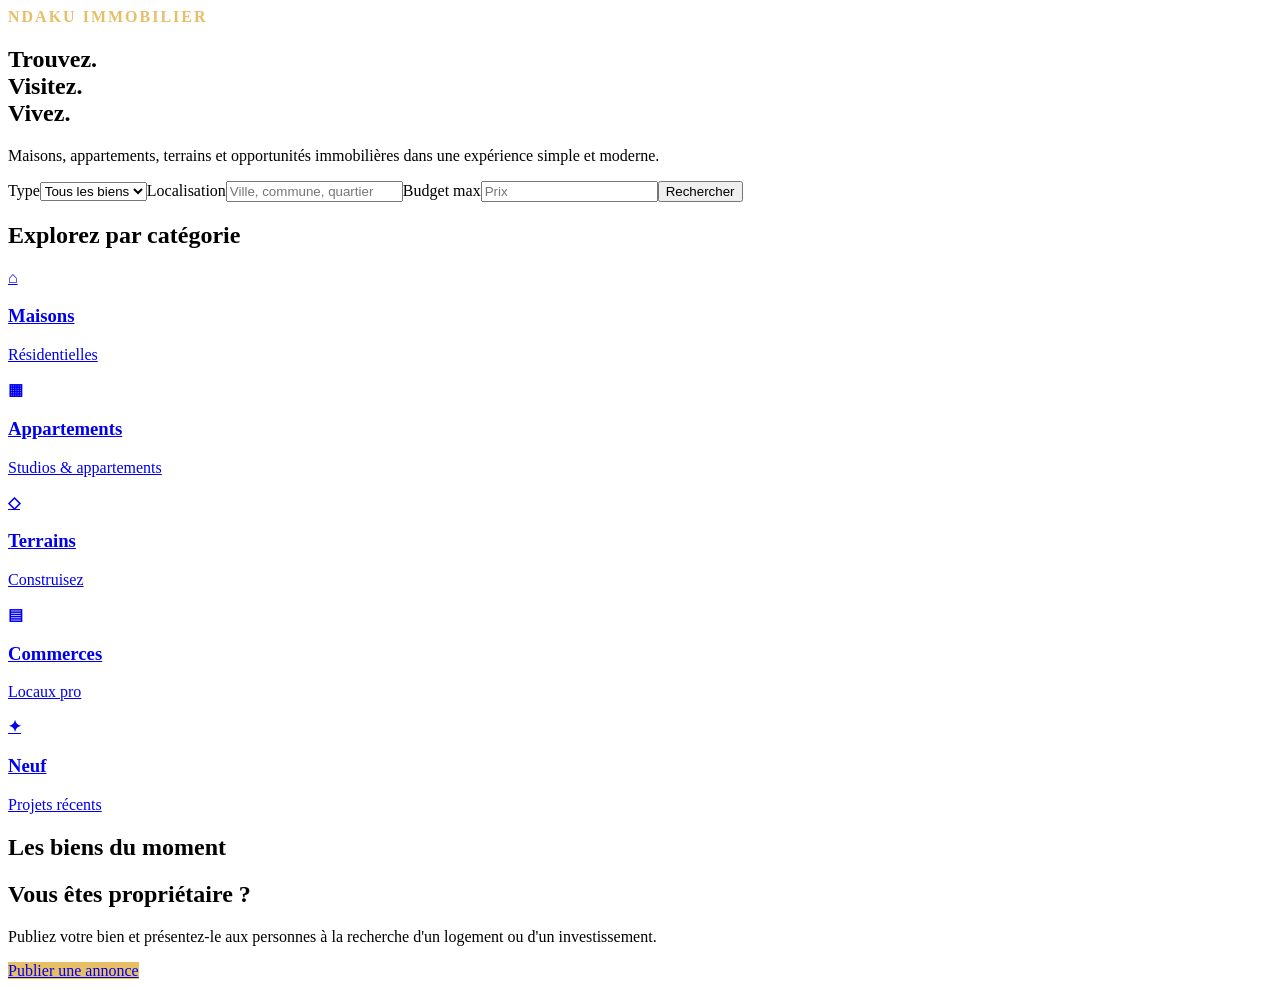
==== index.html @ ea48d619 "Add files via upload" ====
<!doctype html><html lang="fr"><head><meta charset="utf-8"><meta name="viewport" content="width=device-width,initial-scale=1"><meta name="description" content="NDAKU immobilier"><title>NDAKU — Trouvez. Visitez. Vivez.</title><link rel="stylesheet" href="css/style.css"></head><body><div id="header"></div><main><section class="hero"><div class="container"><b style="color:#e6bf67;letter-spacing:2px">NDAKU IMMOBILIER</b><h1>Trouvez.<br><span>Visitez.</span><br>Vivez.</h1><p>Maisons, appartements, terrains et opportunités immobilières dans une expérience simple et moderne.</p><div class="search"><form onsubmit="event.preventDefault();location.href='acheter.html'"><label>Type<select><option>Tous les biens</option><option>Maison</option><option>Appartement</option><option>Terrain</option></select></label><label>Localisation<input placeholder="Ville, commune, quartier"></label><label>Budget max<input type="number" placeholder="Prix"></label><button class="btn primary">Rechercher</button></form></div></div></section><section class="section"><div class="container"><h2>Explorez par catégorie</h2><div class="cats"><a class="card" href="acheter.html"><b>⌂</b><h3>Maisons</h3><p>Résidentielles</p></a><a class="card" href="acheter.html"><b>▦</b><h3>Appartements</h3><p>Studios & appartements</p></a><a class="card" href="acheter.html"><b>◇</b><h3>Terrains</h3><p>Construisez</p></a><a class="card" href="acheter.html"><b>▤</b><h3>Commerces</h3><p>Locaux pro</p></a><a class="card" href="projets-neufs.html"><b>✦</b><h3>Neuf</h3><p>Projets récents</p></a></div></div></section><section class="section muted"><div class="container"><h2>Les biens du moment</h2><div id="featured" class="grid"></div></div></section><section class="section"><div class="container banner"><h2>Vous êtes propriétaire ?</h2><p>Publiez votre bien et présentez-le aux personnes à la recherche d'un logement ou d'un investissement.</p><a class="btn" style="background:#e6bf67" href="publier.html">Publier une annonce</a></div></section></main><div id="footer"></div><script src="js/data.js"></script><script src="js/app.js"></script></body></html>
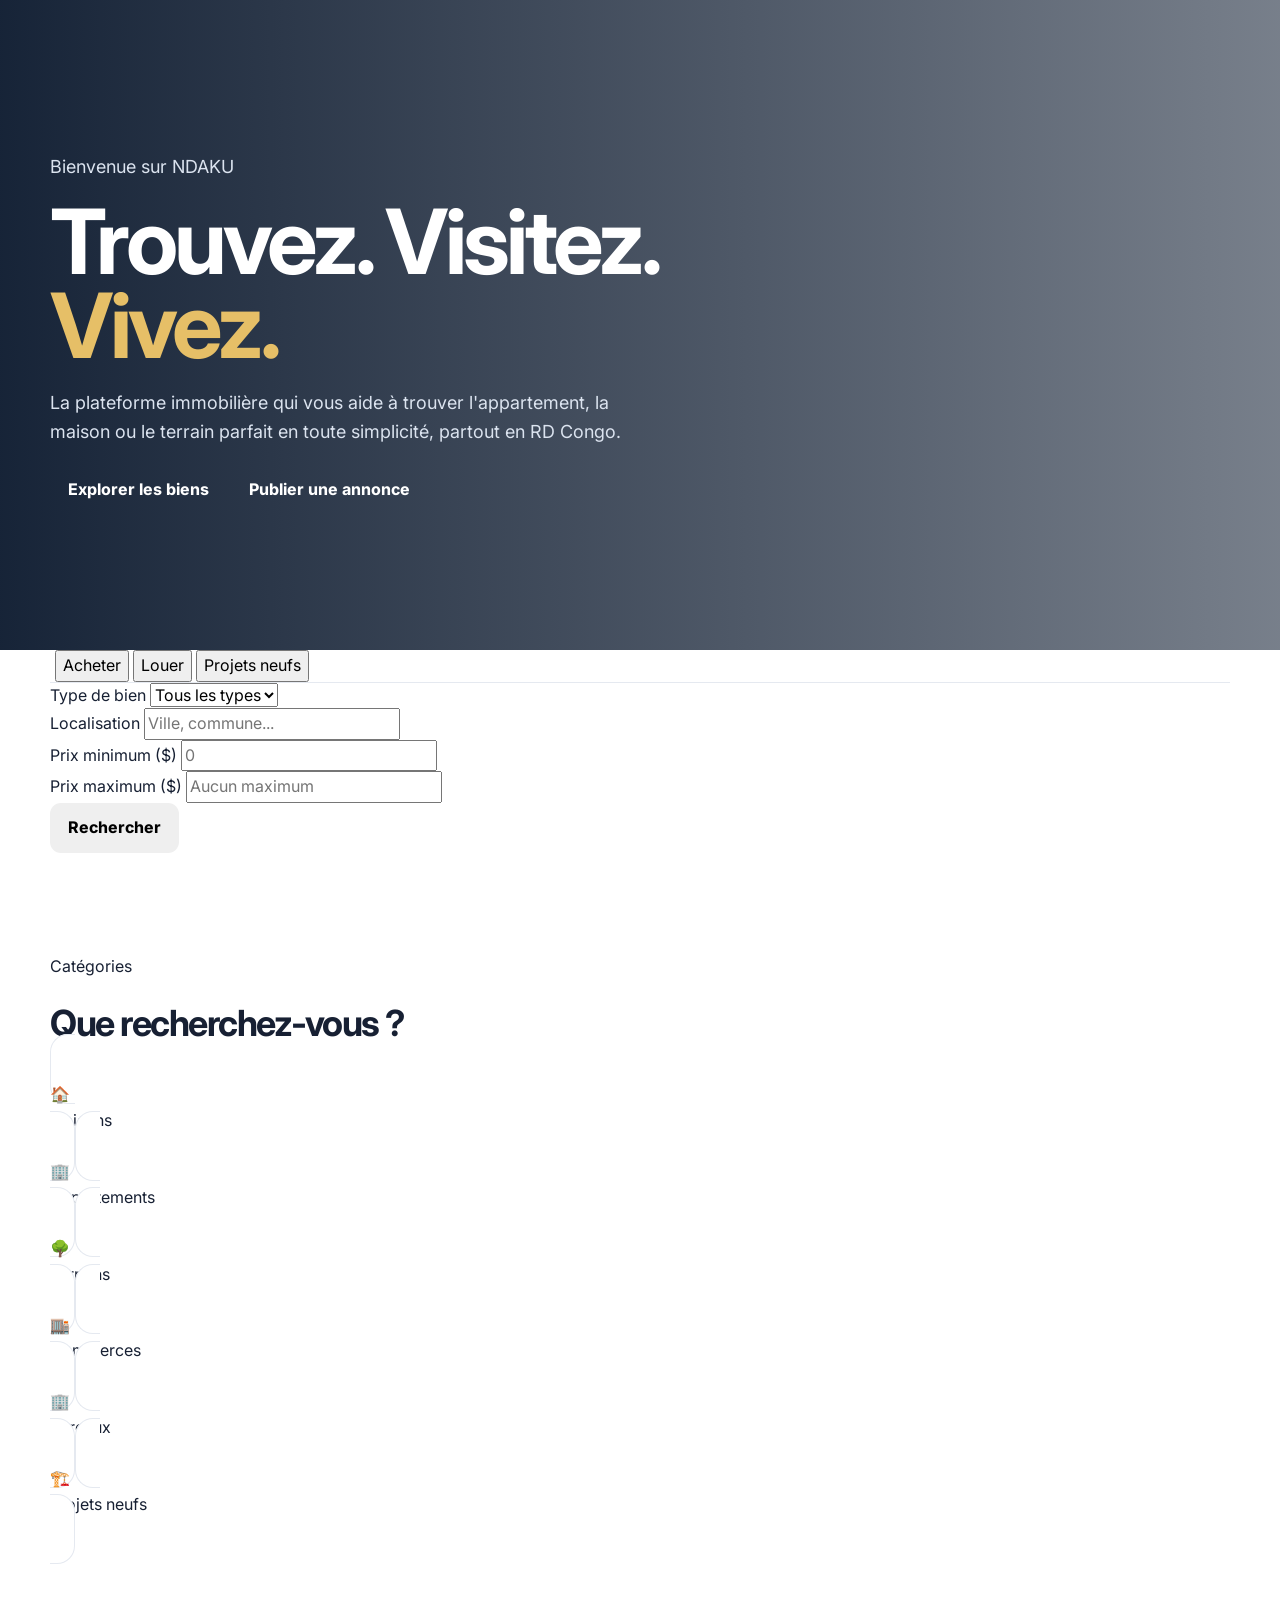
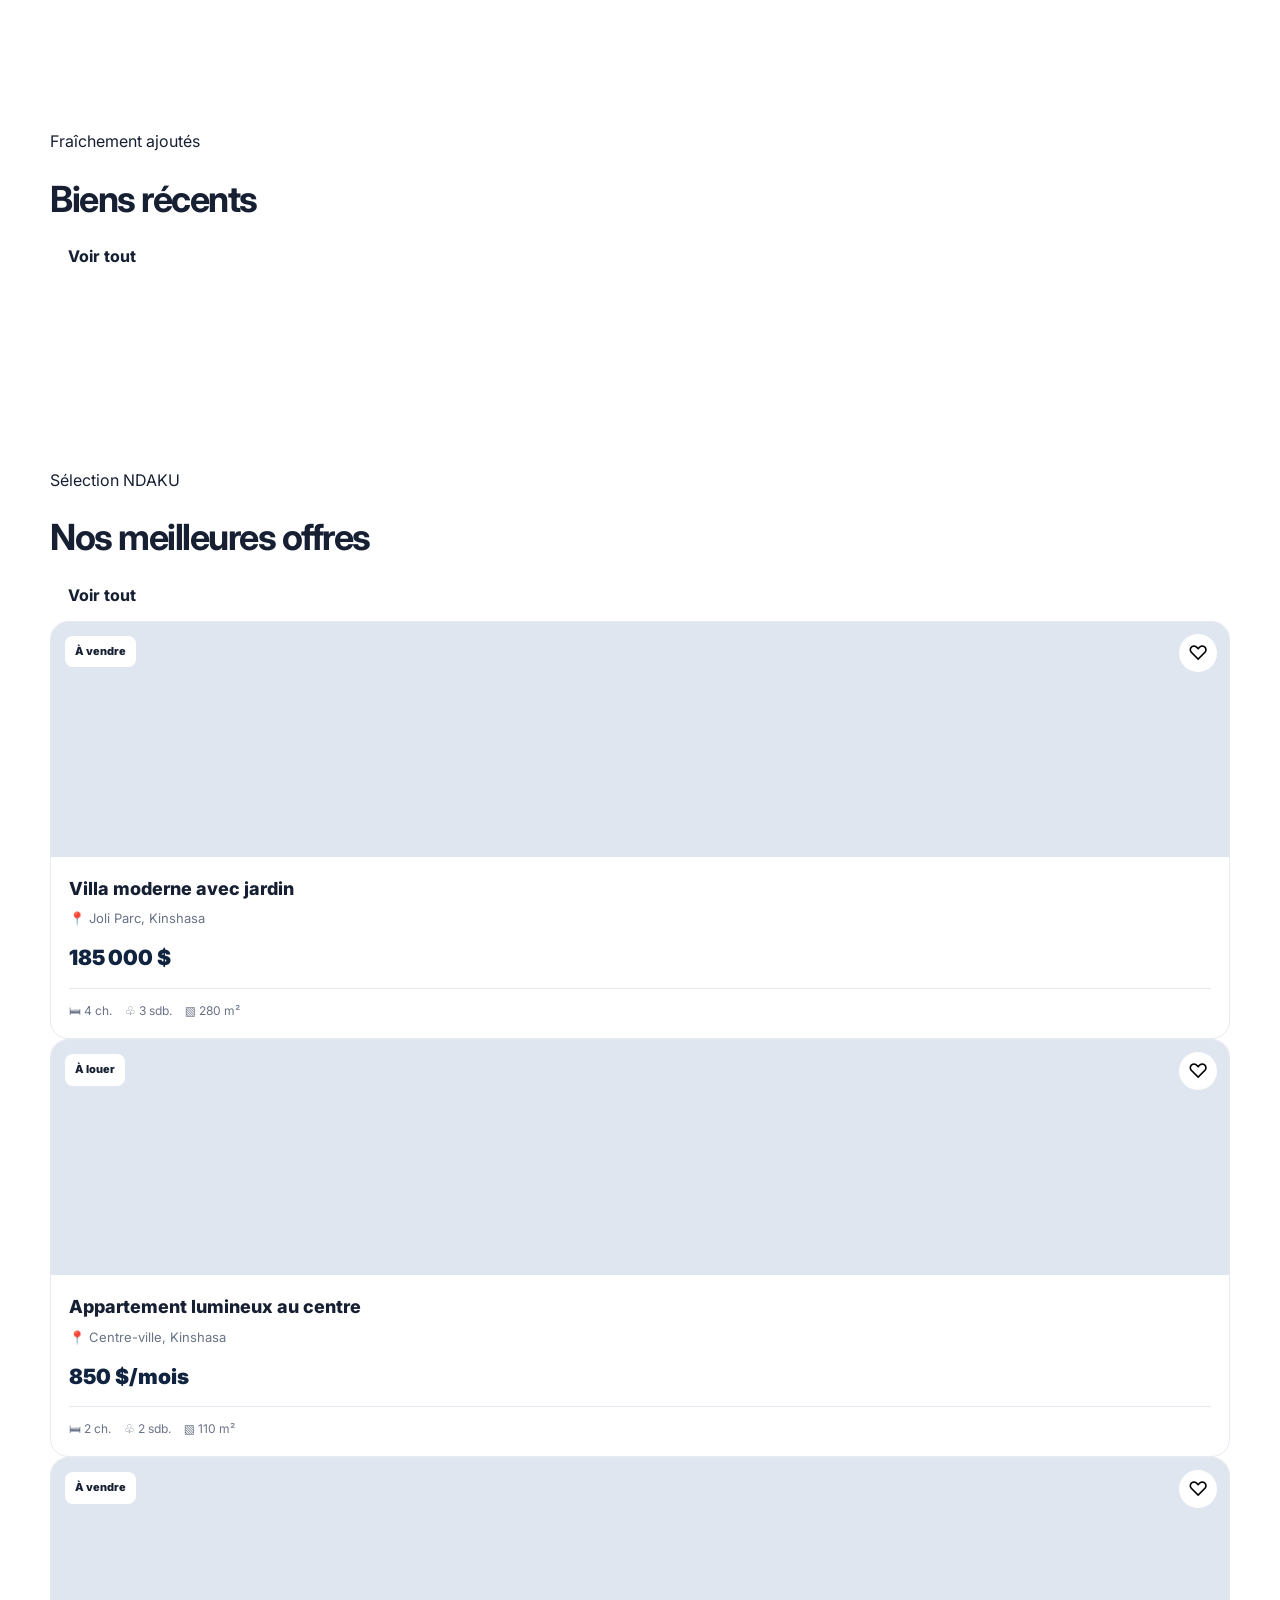
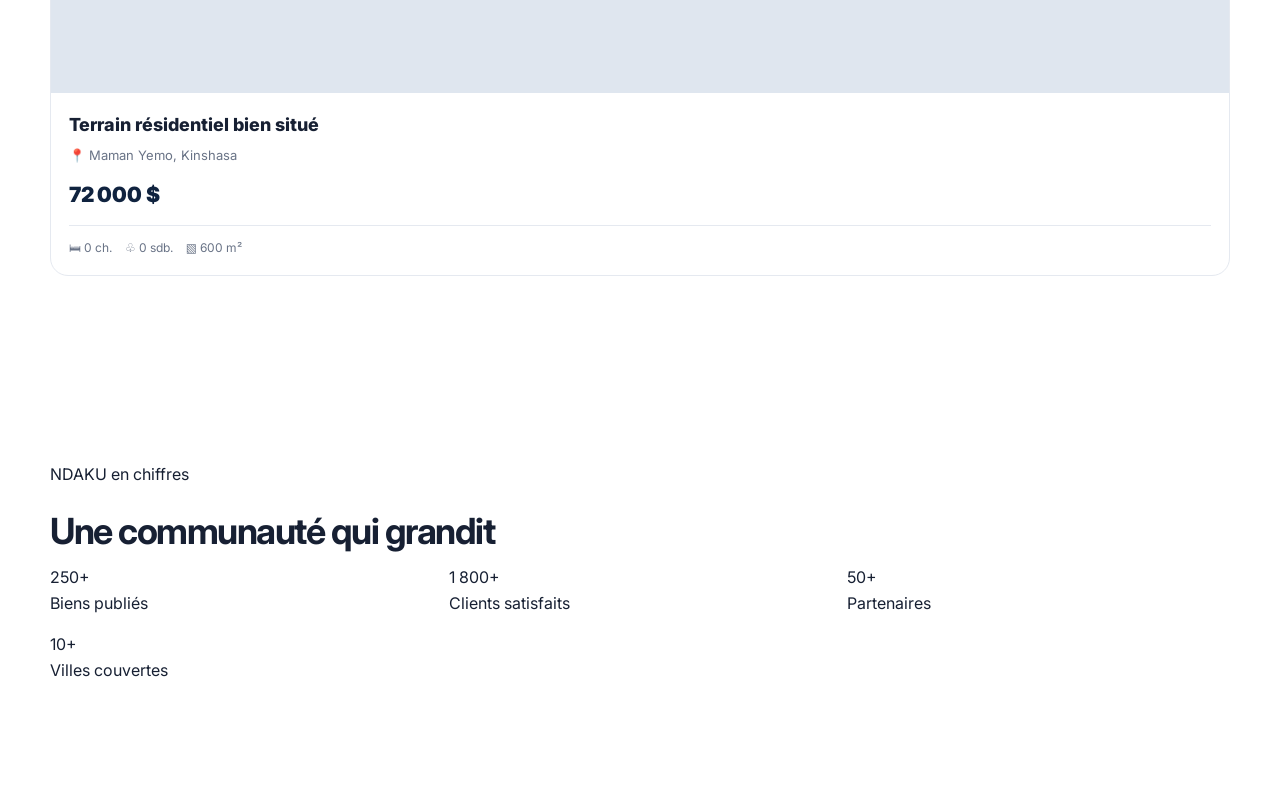
==== commit bdc4305b: "Add files via upload" ====
--- a/index.html
+++ b/index.html
@@ -1 +1,196 @@
-<!doctype html><html lang="fr"><head><meta charset="utf-8"><meta name="viewport" content="width=device-width,initial-scale=1"><meta name="description" content="NDAKU immobilier"><title>NDAKU — Trouvez. Visitez. Vivez.</title><link rel="stylesheet" href="css/style.css"></head><body><div id="header"></div><main><section class="hero"><div class="container"><b style="color:#e6bf67;letter-spacing:2px">NDAKU IMMOBILIER</b><h1>Trouvez.<br><span>Visitez.</span><br>Vivez.</h1><p>Maisons, appartements, terrains et opportunités immobilières dans une expérience simple et moderne.</p><div class="search"><form onsubmit="event.preventDefault();location.href='acheter.html'"><label>Type<select><option>Tous les biens</option><option>Maison</option><option>Appartement</option><option>Terrain</option></select></label><label>Localisation<input placeholder="Ville, commune, quartier"></label><label>Budget max<input type="number" placeholder="Prix"></label><button class="btn primary">Rechercher</button></form></div></div></section><section class="section"><div class="container"><h2>Explorez par catégorie</h2><div class="cats"><a class="card" href="acheter.html"><b>⌂</b><h3>Maisons</h3><p>Résidentielles</p></a><a class="card" href="acheter.html"><b>▦</b><h3>Appartements</h3><p>Studios & appartements</p></a><a class="card" href="acheter.html"><b>◇</b><h3>Terrains</h3><p>Construisez</p></a><a class="card" href="acheter.html"><b>▤</b><h3>Commerces</h3><p>Locaux pro</p></a><a class="card" href="projets-neufs.html"><b>✦</b><h3>Neuf</h3><p>Projets récents</p></a></div></div></section><section class="section muted"><div class="container"><h2>Les biens du moment</h2><div id="featured" class="grid"></div></div></section><section class="section"><div class="container banner"><h2>Vous êtes propriétaire ?</h2><p>Publiez votre bien et présentez-le aux personnes à la recherche d'un logement ou d'un investissement.</p><a class="btn" style="background:#e6bf67" href="publier.html">Publier une annonce</a></div></section></main><div id="footer"></div><script src="js/data.js"></script><script src="js/app.js"></script></body></html>+<!DOCTYPE html>
+<html lang="fr">
+<head>
+<meta charset="UTF-8">
+<meta name="viewport" content="width=device-width, initial-scale=1.0">
+<title>NDAKU Immobilier — Trouvez. Visitez. Vivez.</title>
+<meta name="description" content="NDAKU est la plateforme immobilière qui vous aide à acheter, louer ou publier un bien : maisons, appartements, terrains, bureaux et projets neufs.">
+<meta property="og:title" content="NDAKU Immobilier">
+<meta property="og:description" content="Trouvez. Visitez. Vivez. La plateforme immobilière moderne.">
+<meta property="og:type" content="website">
+<link rel="preconnect" href="https://fonts.googleapis.com">
+<link href="https://fonts.googleapis.com/css2?family=Fraunces:wght@500;600;700&family=Inter:wght@400;500;600;700&display=swap" rel="stylesheet">
+<link rel="stylesheet" href="css/style.css">
+<link rel="stylesheet" href="css/responsive.css">
+</head>
+<body>
+
+<header id="site-header"></header>
+
+<main>
+
+  <section class="hero">
+    <div class="container hero__content">
+      <p class="hero__kicker">Bienvenue sur NDAKU</p>
+      <h1>Trouvez. Visitez.<br><span>Vivez.</span></h1>
+      <p>La plateforme immobilière qui vous aide à trouver l'appartement, la maison ou le terrain parfait en toute simplicité, partout en RD Congo.</p>
+      <div class="hero__actions">
+        <a href="acheter.html" class="btn btn--gold">Explorer les biens</a>
+        <a href="publier.html" class="btn btn--ghost-light">Publier une annonce</a>
+      </div>
+    </div>
+  </section>
+
+  <div class="container search-panel">
+    <div class="search-card">
+      <div class="search-tabs" role="tablist">
+        <button type="button" class="is-active" data-tab="vente">Acheter</button>
+        <button type="button" data-tab="location">Louer</button>
+        <button type="button" data-tab="neuf">Projets neufs</button>
+      </div>
+      <form class="search-form" id="home-search-form">
+        <input type="hidden" name="transaction" id="search-transaction" value="vente">
+        <div class="field">
+          <label for="search-type">Type de bien</label>
+          <select id="search-type" name="type">
+            <option value="">Tous les types</option>
+            <option value="Maison">Maison</option>
+            <option value="Appartement">Appartement</option>
+            <option value="Terrain">Terrain</option>
+            <option value="Bureau">Bureau</option>
+            <option value="Commerce">Commerce</option>
+          </select>
+        </div>
+        <div class="field">
+          <label for="search-city">Localisation</label>
+          <input type="text" id="search-city" name="city" placeholder="Ville, commune...">
+        </div>
+        <div class="field">
+          <label for="search-price-min">Prix minimum ($)</label>
+          <input type="number" id="search-price-min" name="priceMin" placeholder="0">
+        </div>
+        <div class="field">
+          <label for="search-price-max">Prix maximum ($)</label>
+          <input type="number" id="search-price-max" name="priceMax" placeholder="Aucun maximum">
+        </div>
+        <div class="field">
+          <button type="submit" class="btn btn--navy btn--block">Rechercher</button>
+        </div>
+      </form>
+    </div>
+  </div>
+
+  <section class="section">
+    <div class="container">
+      <div class="section__head">
+        <div>
+          <p class="section__eyebrow">Catégories</p>
+          <h2>Que recherchez-vous ?</h2>
+        </div>
+      </div>
+      <div class="categories-grid">
+        <a class="category-card" href="acheter.html?type=Maison">
+          <div class="category-card__icon">🏠</div>
+          <div class="category-card__label">Maisons</div>
+        </a>
+        <a class="category-card" href="acheter.html?type=Appartement">
+          <div class="category-card__icon">🏢</div>
+          <div class="category-card__label">Appartements</div>
+        </a>
+        <a class="category-card" href="acheter.html?type=Terrain">
+          <div class="category-card__icon">🌳</div>
+          <div class="category-card__label">Terrains</div>
+        </a>
+        <a class="category-card" href="acheter.html?type=Commerce">
+          <div class="category-card__icon">🏬</div>
+          <div class="category-card__label">Commerces</div>
+        </a>
+        <a class="category-card" href="acheter.html?type=Bureau">
+          <div class="category-card__icon">🏢</div>
+          <div class="category-card__label">Bureaux</div>
+        </a>
+        <a class="category-card" href="projets-neufs.html">
+          <div class="category-card__icon">🏗️</div>
+          <div class="category-card__label">Projets neufs</div>
+        </a>
+      </div>
+    </div>
+  </section>
+
+  <section class="section section--gray">
+    <div class="container">
+      <div class="section__head">
+        <div>
+          <p class="section__eyebrow">Fraîchement ajoutés</p>
+          <h2>Biens récents</h2>
+        </div>
+        <a href="acheter.html" class="btn btn--outline btn--small">Voir tout</a>
+      </div>
+      <div class="properties-grid" id="recent-properties"></div>
+    </div>
+  </section>
+
+  <section class="section">
+    <div class="container">
+      <div class="section__head">
+        <div>
+          <p class="section__eyebrow">Sélection NDAKU</p>
+          <h2>Nos meilleures offres</h2>
+        </div>
+        <a href="acheter.html" class="btn btn--outline btn--small">Voir tout</a>
+      </div>
+      <div class="properties-grid" id="featured-properties"></div>
+    </div>
+  </section>
+
+  <section class="section section--navy">
+    <div class="container">
+      <div class="section__head" style="border:none;">
+        <div>
+          <p class="section__eyebrow">NDAKU en chiffres</p>
+          <h2>Une communauté qui grandit</h2>
+        </div>
+      </div>
+      <div class="stats-grid">
+        <div class="stat-block"><div class="stat-block__number">250+</div><div class="stat-block__label">Biens publiés</div></div>
+        <div class="stat-block"><div class="stat-block__number">1 800+</div><div class="stat-block__label">Clients satisfaits</div></div>
+        <div class="stat-block"><div class="stat-block__number">50+</div><div class="stat-block__label">Partenaires</div></div>
+        <div class="stat-block"><div class="stat-block__number">10+</div><div class="stat-block__label">Villes couvertes</div></div>
+      </div>
+    </div>
+  </section>
+
+</main>
+
+<footer id="site-footer"></footer>
+
+<script src="js/data.js"></script>
+<script src="js/auth.js"></script>
+<script src="js/properties.js"></script>
+<script src="js/favorites.js"></script>
+<script src="js/search.js"></script>
+<script src="js/app.js"></script>
+<script>
+  document.addEventListener("DOMContentLoaded", () => {
+    // Onglets du moteur de recherche
+    document.querySelectorAll(".search-tabs button").forEach((btn) => {
+      btn.addEventListener("click", () => {
+        document.querySelectorAll(".search-tabs button").forEach((b) => b.classList.remove("is-active"));
+        btn.classList.add("is-active");
+        const tab = btn.dataset.tab;
+        document.getElementById("search-transaction").value = tab === "location" ? "location" : "vente";
+      });
+    });
+
+    // Soumission -> redirige vers acheter/louer/projets-neufs avec les filtres en query string
+    document.getElementById("home-search-form").addEventListener("submit", (e) => {
+      e.preventDefault();
+      const activeTab = document.querySelector(".search-tabs button.is-active").dataset.tab;
+      const filters = readFiltersFromForm(e.target);
+      const qs = buildQueryString(filters);
+      if (activeTab === "location") window.location.href = "louer.html?" + qs;
+      else if (activeTab === "neuf") window.location.href = "projets-neufs.html?" + qs;
+      else window.location.href = "acheter.html?" + qs;
+    });
+
+    // Biens récents et biens populaires
+    const all = getProperties().filter((p) => p.status === "actif");
+    const recent = sortProperties(all, "recent").slice(0, 3);
+    const featured = all.filter((p) => p.featured).slice(0, 3);
+
+    document.getElementById("recent-properties").innerHTML = recent.map(renderPropertyCard).join("");
+    document.getElementById("featured-properties").innerHTML = featured.map(renderPropertyCard).join("");
+  });
+</script>
+</body>
+</html>
--- a/css/style.css
+++ b/css/style.css
@@ -0,0 +1 @@
+*{box-sizing:border-box}html{scroll-behavior:smooth}body{margin:0;font-family:Inter,system-ui,-apple-system,Segoe UI,sans-serif;color:#172033;background:#fff;line-height:1.6}a{text-decoration:none;color:inherit}button,input,select,textarea{font:inherit}button{cursor:pointer}:root{--navy:#10233f;--blue:#1f5eff;--gold:#d6a94a;--muted:#697386;--light:#f5f7fa;--border:#e5e9f0;--radius:18px}.container{width:min(1180px,calc(100% - 40px));margin:auto}.narrow{max-width:900px}.hidden{display:none!important}.header{height:76px;border-bottom:1px solid #e8edf4;background:#fff;display:flex;align-items:center;position:sticky;top:0;z-index:50}.nav{display:flex;align-items:center;justify-content:space-between;gap:25px}.logo{font-size:25px;font-weight:900;letter-spacing:-1px;color:var(--navy)}.logo span{color:var(--gold)}.nav-links{display:flex;gap:23px;align-items:center}.nav-links a{font-weight:650;font-size:14px;color:#344054}.nav-links a:hover{color:var(--blue)}.nav-actions{display:flex;gap:10px}.menu-btn{display:none;background:none;border:0;font-size:26px}.btn{border:0;border-radius:11px;padding:12px 18px;font-weight:750;display:inline-flex;justify-content:center;align-items:center;gap:8px}.btn-primary{background:var(--navy);color:#fff}.btn-primary:hover{background:#1b365c}.btn-outline{background:#fff;border:1px solid var(--border);color:var(--navy)}.btn-small{padding:8px 12px;font-size:13px}.btn-large{padding:15px 22px;width:100%}.hero{min-height:650px;background:linear-gradient(90deg,rgba(8,22,43,.94),rgba(8,22,43,.55)),url('../images/hero.svg') center/cover;display:flex;align-items:center;color:#fff}.hero-content{padding:80px 0}.eyebrow{font-size:12px;font-weight:850;letter-spacing:2px;color:#fff;display:block;margin-bottom:13px}.eyebrow.dark{color:var(--gold)}.hero h1{font-size:clamp(50px,8vw,90px);line-height:.93;letter-spacing:-4px;margin:0 0 22px}.hero h1 span{color:#e6bf67}.hero p{font-size:18px;max-width:600px;color:#dbe3ef}.search-box{background:#fff;color:#172033;border-radius:18px;padding:10px;max-width:980px;margin-top:35px;box-shadow:0 20px 60px #0003}.search-tabs{display:flex;gap:4px;border-bottom:1px solid var(--border);padding:0 5px}.tab{border:0;background:none;padding:14px 20px;font-weight:750;color:var(--muted);border-bottom:2px solid transparent}.tab.active{color:var(--navy);border-bottom-color:var(--gold)}.search-grid{display:grid;grid-template-columns:1fr 1.4fr 1fr auto;gap:10px;padding:15px 5px 5px}.search-grid label,.filter-row label,.form-card label{display:flex;flex-direction:column;gap:7px;font-size:12px;font-weight:750;color:#536071}.search-grid input,.search-grid select,.filter-row input,.filter-row select,.form-card input,.form-card select,.form-card textarea{border:1px solid var(--border);border-radius:10px;padding:12px 13px;background:#fff;color:#172033;outline:none}.section{padding:85px 0}.section-muted{background:var(--light)}.section-head{display:flex;justify-content:space-between;align-items:end;margin-bottom:30px}.section h2{font-size:36px;letter-spacing:-1.5px;margin:4px 0}.text-link{font-weight:750;color:var(--blue);font-size:14px}.category-grid{display:grid;grid-template-columns:repeat(5,1fr);gap:14px}.category-card{border:1px solid var(--border);border-radius:var(--radius);padding:24px;background:#fff;transition:.2s}.category-card:hover{transform:translateY(-4px);box-shadow:0 12px 30px #10233f14}.category-icon{font-size:30px;color:var(--gold);margin-bottom:18px}.category-card h3{margin:0 0 5px}.category-card p{margin:0;color:var(--muted);font-size:13px}.property-grid{display:grid;grid-template-columns:repeat(3,1fr);gap:22px}.property-card{background:#fff;border:1px solid var(--border);border-radius:18px;overflow:hidden;position:relative}.property-image{height:235px;background:#dfe6ef center/cover;position:relative}.property-badge{position:absolute;top:14px;left:14px;background:#fff;padding:7px 10px;border-radius:8px;font-size:11px;font-weight:850}.favorite-btn{position:absolute;top:12px;right:12px;width:38px;height:38px;border:0;border-radius:50%;background:#fff;font-size:20px}.favorite-btn.active{color:#d33}.property-body{padding:18px}.property-title{font-size:18px;font-weight:800;margin:0 0 5px}.property-location{font-size:13px;color:var(--muted);margin:0 0 12px}.property-price{font-size:21px;font-weight:900;color:var(--navy)}.property-meta{display:flex;gap:13px;color:var(--muted);font-size:12px;border-top:1px solid var(--border);padding-top:12px;margin-top:13px}.split-banner{background:var(--navy);color:#fff;border-radius:25px;padding:55px;display:grid;grid-template-columns:2fr 1fr;align-items:center}.split-banner h2{font-size:42px}.split-banner p{color:#c9d4e4;max-width:600px}.banner-stat{border-left:1px solid #ffffff33;padding-left:45px;display:flex;flex-direction:column}.banner-stat strong{font-size:64px;color:#e6bf67;line-height:1}.page-hero{background:var(--light);padding:75px 0}.page-hero h1{font-size:52px;line-height:1.05;letter-spacing:-2px;margin:0 0 12px}.page-hero p{color:var(--muted);margin:0}.filter-panel{background:#fff;border:1px solid var(--border);border-radius:16px;padding:18px;margin-bottom:25px}.filter-row{display:grid;grid-template-columns:1fr 1.4fr 1fr 1fr 1fr;gap:12px}.results-bar{display:flex;justify-content:space-between;align-items:center;margin-bottom:20px}.empty-state{text-align:center;padding:70px 20px;border:1px dashed var(--border);border-radius:18px}.empty-state>div{font-size:40px;color:var(--gold)}.detail-gallery{display:grid;grid-template-columns:2fr 1fr;gap:10px;height:500px}.detail-gallery img{width:100%;height:100%;object-fit:cover;border-radius:16px}.detail-main{display:grid;grid-template-columns:1.5fr .7fr;gap:45px;margin-top:35px}.detail-main h1{font-size:45px;line-height:1.05;margin:0}.detail-price{font-size:30px;font-weight:900;color:var(--navy);margin:15px 0}.detail-card,.contact-card,.info-card,.panel,.stat-card{border:1px solid var(--border);border-radius:18px;padding:25px;background:#fff}.spec-grid{display:grid;grid-template-columns:repeat(4,1fr);gap:10px;margin:25px 0}.spec{background:var(--light);border-radius:12px;padding:15px}.spec b{display:block;font-size:17px}.spec span{font-size:12px;color:var(--muted)}.detail-actions{display:flex;gap:10px}.form-card{background:#fff;border:1px solid var(--border);border-radius:20px;padding:35px}.form-section{padding-bottom:30px;margin-bottom:30px;border-bottom:1px solid var(--border)}.form-section h2{font-size:23px;margin-top:0}.form-grid{display:grid;grid-template-columns:1fr 1fr;gap:18px}.upload-box{border:2px dashed var(--border);padding:25px;border-radius:14px;margin-top:18px}.upload-box input{border:0;padding:10px 0}.upload-box small,.form-note{display:block;color:var(--muted);font-size:12px;margin-top:8px}.auth-page{min-height:calc(100vh - 76px);display:grid;place-items:center;background:var(--light);padding:30px}.auth-card{width:min(440px,100%);background:#fff;border:1px solid var(--border);border-radius:22px;padding:38px}.auth-card h1{font-size:35px;margin:20px 0 5px}.auth-card>p{color:var(--muted)}.auth-card label{display:flex;flex-direction:column;gap:7px;font-size:13px;font-weight:700;margin:17px 0}.auth-card input{padding:13px;border:1px solid var(--border);border-radius:10px}.two-col{display:grid;grid-template-columns:1fr 1fr;gap:60px;align-items:start}.two-col h2{font-size:43px}.values-grid,.blog-grid{display:grid;grid-template-columns:repeat(3,1fr);gap:18px}.values-grid>div,.blog-card{background:#fff;border:1px solid var(--border);border-radius:18px;padding:25px}.big-number{font-size:60px;color:var(--gold);font-weight:900}.blog-card{padding:0 0 25px;overflow:hidden}.blog-card>*:not(.blog-image){margin-left:22px;margin-right:22px}.blog-card>span{font-size:11px;font-weight:900;color:var(--gold);display:block;margin-top:20px}.blog-card h2{font-size:22px;line-height:1.2}.blog-card p{color:var(--muted)}.blog-image{height:180px;background:var(--navy);display:grid;place-items:center;font-size:55px}.contact-card{margin-bottom:15px}.dashboard-head{display:flex;justify-content:space-between;align-items:center;margin-bottom:30px}.stats-grid{display:grid;grid-template-columns:repeat(3,1fr);gap:16px;margin-bottom:25px}.stat-card span{color:var(--muted);font-size:13px}.stat-card strong{font-size:35px;display:block}.dashboard-layout{display:grid;grid-template-columns:230px 1fr;gap:20px}.side-menu{border:1px solid var(--border);border-radius:18px;padding:10px;height:max-content}.side-menu a,.side-menu button{display:block;width:100%;text-align:left;border:0;background:none;padding:12px;border-radius:9px;color:#475467}.side-menu a.active,.side-menu a:hover{background:var(--light);color:var(--navy);font-weight:800}.side-menu button{margin-top:8px;color:#b42318}.dashboard-item{display:flex;justify-content:space-between;align-items:center;padding:15px 0;border-bottom:1px solid var(--border)}.footer{background:#0b1a2d;color:#c6d0df;padding:55px 0 25px}.footer-grid{display:grid;grid-template-columns:2fr 1fr 1fr 1fr;gap:30px}.footer h3{color:#fff}.footer a{display:block;margin:8px 0;font-size:14px}.footer-bottom{border-top:1px solid #ffffff1f;margin-top:35px;padding-top:20px;font-size:12px}.whatsapp-float{position:fixed;right:22px;bottom:22px;width:54px;height:54px;border-radius:50%;background:#1fbf63;color:#fff;display:grid;place-items:center;font-weight:900;z-index:60;box-shadow:0 10px 30px #0003}.toast{position:fixed;right:20px;top:90px;background:var(--navy);color:#fff;padding:13px 18px;border-radius:10px;z-index:100;box-shadow:0 10px 30px #0003}
--- a/css/responsive.css
+++ b/css/responsive.css
@@ -0,0 +1 @@
+@media(max-width:1024px){.nav-links{gap:13px}.category-grid{grid-template-columns:repeat(3,1fr)}.property-grid{grid-template-columns:repeat(2,1fr)}.search-grid{grid-template-columns:1fr 1fr}.filter-row{grid-template-columns:1fr 1fr}.filter-row label:last-child{grid-column:span 2}.detail-main{grid-template-columns:1fr}.footer-grid{grid-template-columns:2fr 1fr 1fr}.split-banner{padding:40px}.two-col{gap:30px}}@media(max-width:768px){.container{width:min(100% - 28px,600px)}.header{height:68px}.nav-links,.nav-actions .desktop{display:none}.menu-btn{display:block}.nav{position:relative}.nav-links{position:absolute;left:0;right:0;top:58px;background:#fff;border:1px solid var(--border);border-radius:12px;padding:12px;flex-direction:column;align-items:stretch;box-shadow:0 15px 30px #0002}.nav-links.open{display:flex}.nav-links a{padding:10px}.hero{min-height:720px}.hero-content{padding:50px 0}.hero h1{font-size:58px}.search-grid{grid-template-columns:1fr}.category-grid,.property-grid,.blog-grid,.values-grid{grid-template-columns:1fr}.section{padding:60px 0}.section-head{align-items:start;gap:12px;flex-direction:column}.section h2{font-size:30px}.split-banner{grid-template-columns:1fr;padding:32px}.split-banner h2{font-size:32px}.banner-stat{border-left:0;border-top:1px solid #ffffff33;padding:25px 0 0;margin-top:25px}.page-hero{padding:50px 0}.page-hero h1{font-size:40px}.filter-row{grid-template-columns:1fr}.filter-row label:last-child{grid-column:auto}.detail-gallery{height:330px;grid-template-columns:1fr}.detail-gallery img:nth-child(n+2){display:none}.detail-main h1{font-size:34px}.spec-grid{grid-template-columns:1fr 1fr}.form-grid,.two-col{grid-template-columns:1fr}.footer-grid{grid-template-columns:1fr 1fr}.dashboard-layout{grid-template-columns:1fr}.dashboard-head{align-items:start;gap:15px;flex-direction:column}.stats-grid{grid-template-columns:1fr 1fr}}@media(max-width:430px){.container{width:calc(100% - 22px)}.hero h1{font-size:50px;letter-spacing:-2px}.search-tabs{overflow:auto}.tab{padding:12px 13px;white-space:nowrap}.property-image{height:210px}.footer-grid{grid-template-columns:1fr}.auth-card,.form-card{padding:25px}.detail-actions{flex-direction:column}}
